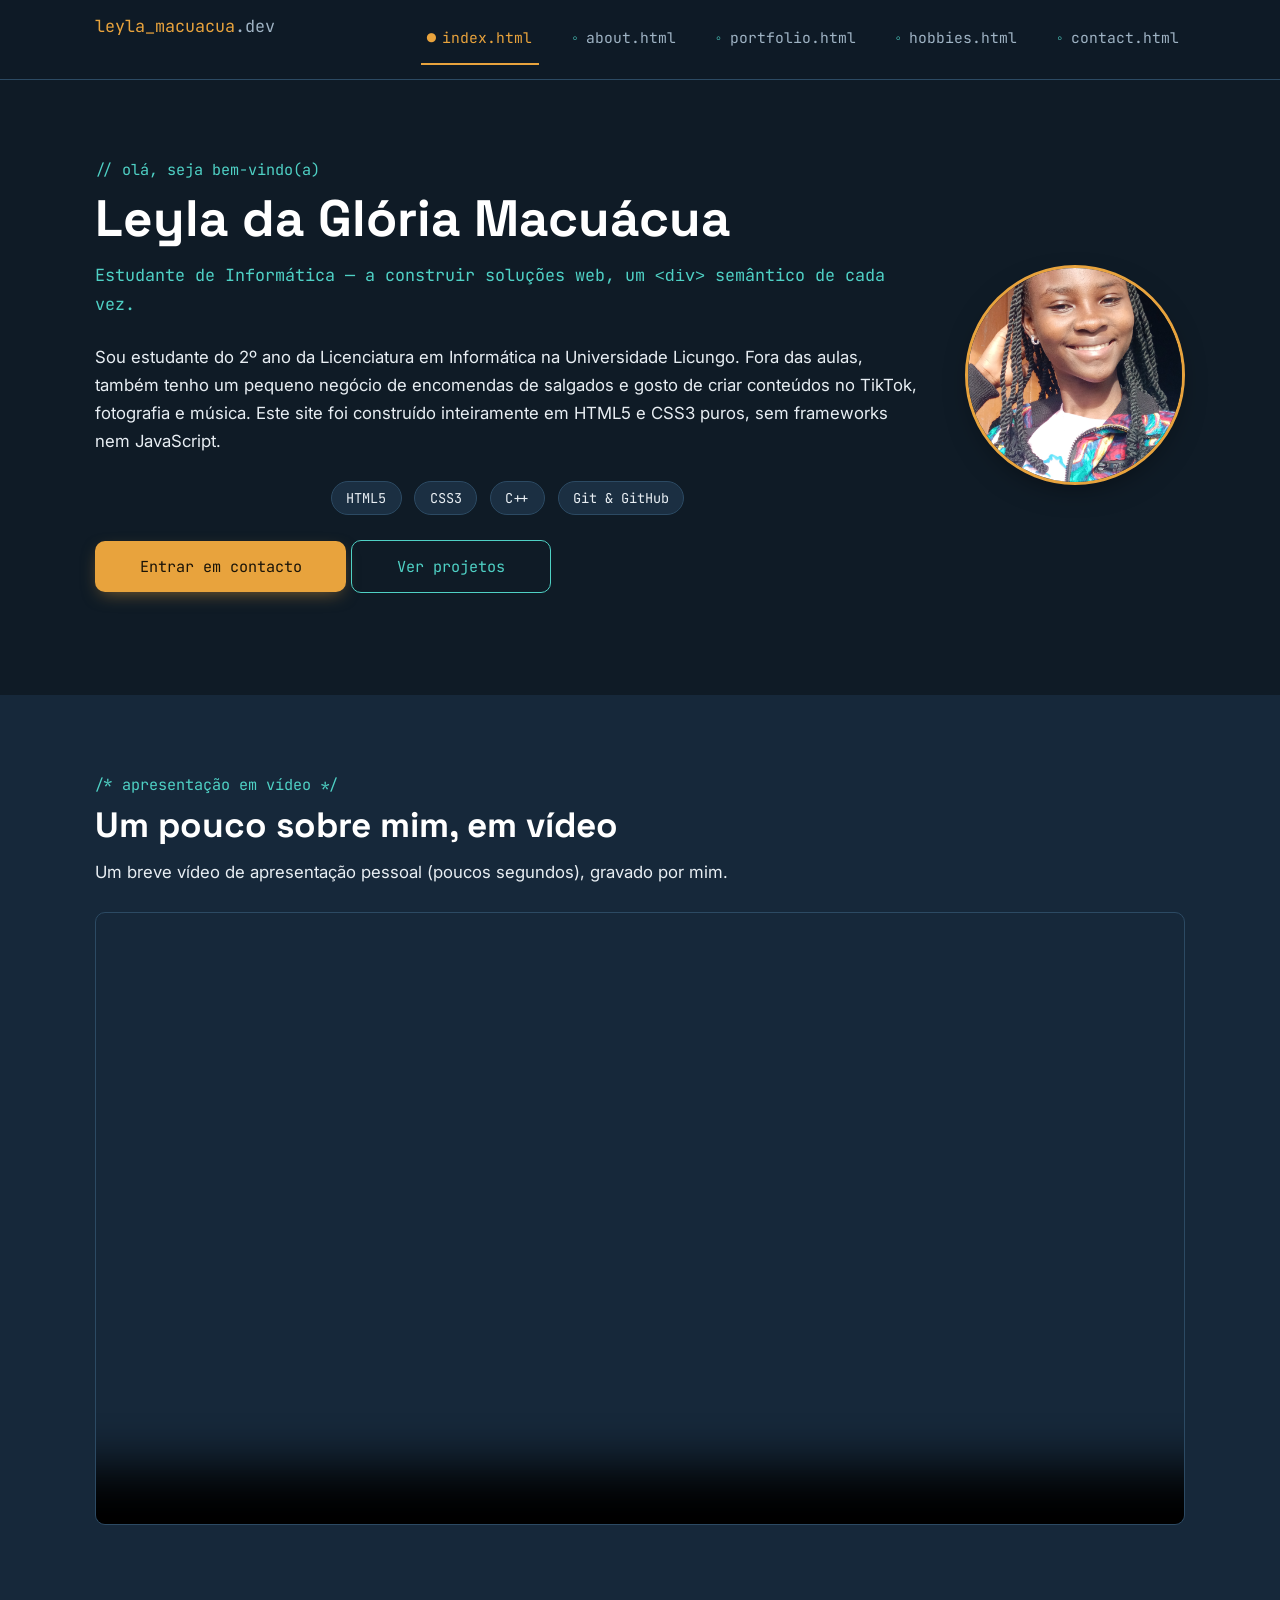
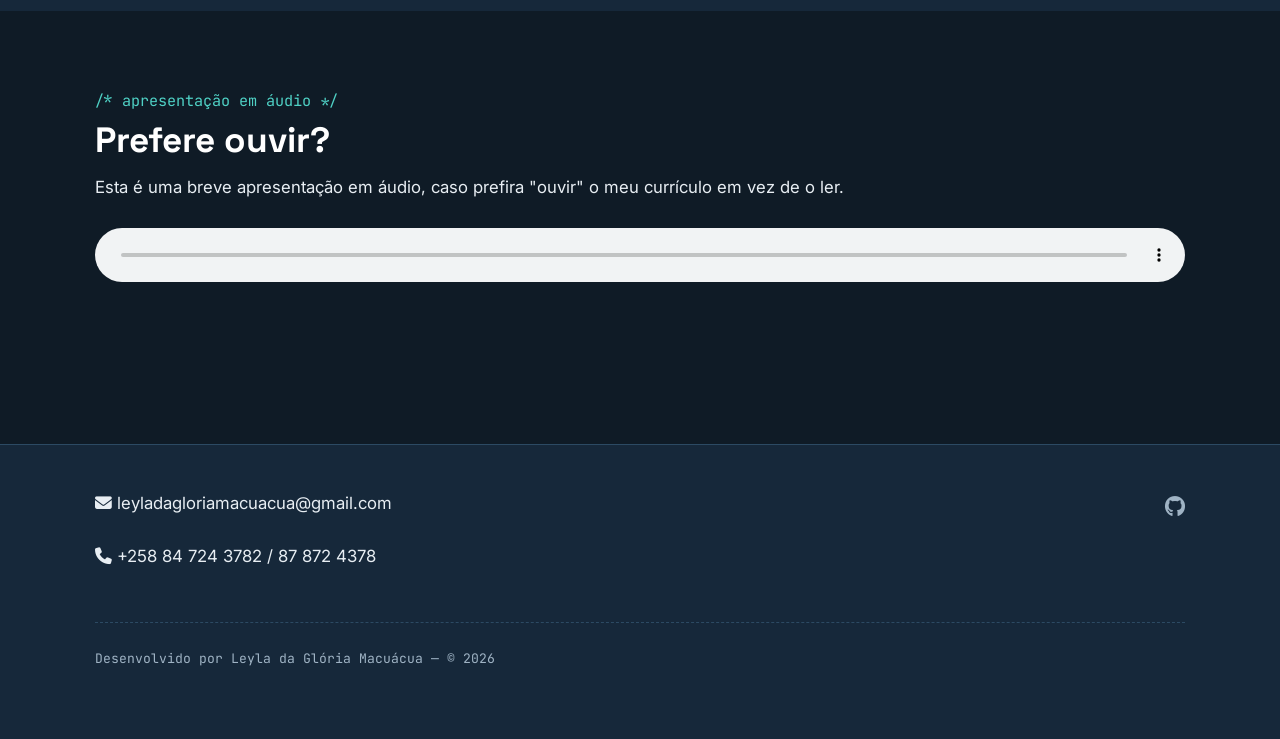
==== index.html @ 14635191 "Add files via upload Estrutura inicial das 5 páginas e estilos CSS" ====
<!DOCTYPE html>
<html lang="pt-mz">
<head>
  <meta charset="UTF-8">
  <meta name="viewport" content="width=device-width, initial-scale=1.0">
  <title>Leyla da Glória Macuácua — Currículo &amp; Portfólio</title>
  <meta name="description" content="Site pessoal de currículo e portfólio de Leyla da Glória Macuácua, estudante de Informática.">

  <!-- Google Fonts (recurso tipográfico, não é framework de layout) -->
  <link rel="preconnect" href="https://fonts.googleapis.com">
  <link href="https://fonts.googleapis.com/css2?family=Space+Grotesk:wght@500;700&family=Inter:wght@400;500;600&family=JetBrains+Mono:wght@400;600&display=swap" rel="stylesheet">
  <!-- Font Awesome via CDN (apenas ícones) -->
  <link rel="stylesheet" href="https://cdnjs.cloudflare.com/ajax/libs/font-awesome/6.5.1/css/all.min.css">

  <link rel="stylesheet" href="css/estilo.css">
  <link rel="stylesheet" href="css/responsivo.css">
</head>
<body>
  <a href="#conteudo" class="saltar-link">Saltar para o conteúdo</a>

  <header class="cabecalho">
    <div class="container cabecalho__barra">
      <p class="logotipo">leyla_macuacua<span>.dev</span></p>

      <input type="checkbox" id="nav-toggle" class="nav-toggle">
      <label for="nav-toggle" class="nav-toggle-label" aria-label="Abrir menu de navegação">
        <span></span><span></span><span></span>
      </label>

      <nav class="nav-principal" aria-label="Navegação principal">
        <ul class="nav-principal__lista">
          <li><a href="index.html" class="activo" aria-current="page">index.html</a></li>
          <li><a href="about.html">about.html</a></li>
          <li><a href="portfolio.html">portfolio.html</a></li>
          <li><a href="hobbies.html">hobbies.html</a></li>
          <li><a href="contact.html">contact.html</a></li>
        </ul>
      </nav>
    </div>
  </header>

  <main id="conteudo">

    <!-- ================= HERO ================= -->
    <section class="seccao hero container">
      <div class="hero__conteudo">
        <span class="rotulo-comentario animar-surgir">// olá, seja bem-vindo(a)</span>
        <h1 class="animar-surgir">Leyla da Glória Macuácua</h1>
        <p class="hero__tagline animar-surgir">Estudante de Informática &mdash; a construir soluções web, um <code>&lt;div&gt;</code> semântico de cada vez.</p>
        <p class="animar-surgir">
          Sou estudante do 2º ano da Licenciatura em Informática na Universidade Licungo. Fora das
          aulas, também tenho um pequeno negócio de encomendas de salgados e gosto de criar
          conteúdos no TikTok, fotografia e música. Este site foi construído inteiramente em HTML5
          e CSS3 puros, sem frameworks nem JavaScript.
        </p>

        <ul class="lista-competencias-curtas animar-surgir">
          <li>HTML5</li>
          <li>CSS3</li>
          <li>C++</li>
          <li>Git &amp; GitHub</li>
        </ul>

        <p class="animar-surgir">
          <a href="contact.html" class="botao">Entrar em contacto</a>
          <a href="portfolio.html" class="botao botao--secundario">Ver projetos</a>
        </p>
      </div>

      <figure>
        <img
          src="assets/img/avatar.jpg"
          alt="Fotografia de Leyla da Glória Macuácua, estudante de Informática, sorrindo para a câmara"
          class="hero__avatar"
          width="220" height="220">
      </figure>
    </section>

    <!-- ================= VÍDEO DE APRESENTAÇÃO ================= -->
    <section class="seccao seccao--alt">
      <div class="container">
        <span class="rotulo-comentario">/* apresentação em vídeo */</span>
        <h2>Um pouco sobre mim, em vídeo</h2>
        <p>Um breve vídeo de apresentação pessoal (poucos segundos), gravado por mim.</p>

        <video controls poster="assets/img/poster-video.jpg" preload="metadata">
          <source src="assets/video/apresentacao.mp4" type="video/mp4">
          <source src="assets/video/apresentacao.webm" type="video/webm">
          O seu navegador não suporta a reprodução de vídeo nativo. Pode
          <a href="assets/video/apresentacao.mp4">descarregar o vídeo aqui</a>.
        </video>
      </div>
    </section>

    <!-- ================= ÁUDIO ================= -->
    <section class="seccao">
      <div class="container">
        <span class="rotulo-comentario">/* apresentação em áudio */</span>
        <h2>Prefere ouvir?</h2>
        <p>Esta é uma breve apresentação em áudio, caso prefira "ouvir" o meu currículo em vez de o ler.</p>

        <audio controls>
          <source src="assets/audio/apresentacao.mp3" type="audio/mpeg">
          <source src="assets/audio/apresentacao.ogg" type="audio/ogg">
          O seu navegador não suporta o elemento de áudio. Pode
          <a href="assets/audio/apresentacao.mp3">descarregar o ficheiro áudio aqui</a>.
        </audio>
      </div>
    </section>

  </main>

  <footer class="rodape">
    <div class="container rodape__grelha">
      <address style="font-style: normal;">
        <p><i class="fa-solid fa-envelope" aria-hidden="true"></i> leyladagloriamacuacua@gmail.com</p>
        <p><i class="fa-solid fa-phone" aria-hidden="true"></i> +258 84 724 3782 / 87 872 4378</p>
      </address>

      <ul class="rodape__redes">
        <li><a href="https://github.com/leyladagloriamacuacua-design" target="_blank" rel="noopener" aria-label="GitHub"><i class="fa-brands fa-github" aria-hidden="true"></i></a></li>
      </ul>
    </div>
    <div class="container">
      <p class="rodape__assinatura">Desenvolvido por Leyla da Glória Macuácua &mdash; &copy; 2026</p>
    </div>
  </footer>

</body>
</html>
---- css/estilo.css ----
/* =========================================================================
   ESTILO.CSS — folha de estilos partilhada (header, footer, tipografia,
   variáveis, componentes reutilizáveis: cartões, tabela, formulário, menu)
   Curso de Informática — Trabalho Prático I
   ========================================================================= */

/* -------------------------------------------------------------------------
   1. VARIÁVEIS CSS (custom properties)
   Definidas em :root para serem herdadas por toda a árvore do documento.
   Facilita a manutenção: mudar a paleta do site inteiro num único sítio.
   ------------------------------------------------------------------------- */
:root {
  /* Paleta - identidade "editor de código": fundo azul-marinho profundo,
     acento âmbar (destaque/ação) e acento turquesa (informação/tags),
     imitando a sintaxe colorida de um editor de texto. */
  --cor-fundo: #0f1b26;
  --cor-fundo-alt: #16283a;
  --cor-fundo-card: #1b2f42;
  --cor-borda: #26405840;
  --cor-borda-forte: #2c4a63;
  --cor-texto: #e8eef3;
  --cor-texto-suave: #9fb3c4;
  --cor-primaria: #e8a33d;      /* âmbar - CTAs, destaques */
  --cor-primaria-escura: #c8842a;
  --cor-secundaria: #4fd1c5;    /* turquesa - tags, ícones, links de código */
  --cor-erro: #e2685f;

  /* Tipografia */
  --fonte-titulo: "Space Grotesk", "Segoe UI", sans-serif;
  --fonte-corpo: "Inter", "Segoe UI", Arial, sans-serif;
  --fonte-mono: "JetBrains Mono", "Courier New", monospace;

  /* Espaçamentos (escala consistente em rem) */
  --esp-xs: 0.4rem;
  --esp-sm: 0.8rem;
  --esp-md: 1.6rem;
  --esp-lg: 2.8rem;
  --esp-xl: 4.8rem;

  /* Outros */
  --raio: 10px;
  --sombra: 0 10px 30px -12px rgba(0, 0, 0, 0.55);
  --transicao-rapida: 180ms ease;
  --largura-max: 1180px;
}

/* -------------------------------------------------------------------------
   2. RESET LEVE + MODELO DE CAIXA
   box-sizing: border-box aplicado globalmente via herança no *, *::before,
   *::after garante que padding/border não aumentem a largura declarada.
   ------------------------------------------------------------------------- */
*,
*::before,
*::after {
  box-sizing: border-box;
}

html {
  /* 1rem = 16px por defeito; usar rem permite escalar tudo se o utilizador
     mudar o tamanho de fonte do navegador (acessibilidade). */
  scroll-behavior: smooth;
}

body {
  margin: 0;
  font-family: var(--fonte-corpo);
  background-color: var(--cor-fundo);
  color: var(--cor-texto);
  line-height: 1.65;
  font-size: 1rem; /* mobile-first: base pensada para ecrã pequeno */
}

img {
  max-width: 100%;
  height: auto;
  display: block;
}

a {
  color: var(--cor-secundaria);
  text-decoration: none;
}

h1, h2, h3, h4 {
  font-family: var(--fonte-titulo);
  line-height: 1.2;
  margin: 0 0 var(--esp-sm) 0;
  color: #fff;
}

h1 { font-size: clamp(2rem, 5vw + 1rem, 3.2rem); }
h2 { font-size: clamp(1.5rem, 3vw + 1rem, 2.2rem); }
h3 { font-size: 1.25rem; }

p { margin: 0 0 var(--esp-md) 0; }

.container {
  width: 100%;
  max-width: var(--largura-max);
  margin-inline: auto;
  padding-inline: var(--esp-md);
}

/* Acessibilidade: link para saltar para o conteúdo principal */
.saltar-link {
  position: absolute;
  left: -999px;
  top: 0;
  background: var(--cor-primaria);
  color: #1a1a1a;
  padding: var(--esp-sm) var(--esp-md);
  z-index: 999;
  border-radius: 0 0 var(--raio) 0;
}
.saltar-link:focus {
  left: 0;
}

/* Foco visível em todos os elementos interativos (acessibilidade) */
a:focus-visible,
button:focus-visible,
input:focus-visible,
select:focus-visible,
textarea:focus-visible,
summary:focus-visible {
  outline: 3px solid var(--cor-secundaria);
  outline-offset: 2px;
}

/* -------------------------------------------------------------------------
   3. NOTA SOBRE POSICIONAMENTO (position)
   - static  : comportamento padrão; o elemento segue o fluxo normal do
               documento e as propriedades top/right/bottom/left são ignoradas.
   - relative: continua a ocupar o espaço no fluxo normal, mas pode ser
               deslocado visualmente com top/left/etc. relativamente à sua
               posição original. Usado aqui como contexto para elementos
               ::before/::after posicionados de forma absoluta dentro dele.
   - absolute: sai do fluxo normal e é posicionado em relação ao ancestral
               mais próximo que tenha position diferente de static.
   - fixed   : sai do fluxo e é posicionado em relação à janela do navegador,
               mantendo-se fixo mesmo ao fazer scroll da página.
   - sticky  : híbrido entre relative e fixed — comporta-se como relative
               até o scroll atingir o limiar definido (ex: top: 0) e, a
               partir daí, "cola-se" como fixed. É o que usamos no <header>.
   ------------------------------------------------------------------------- */

/* -------------------------------------------------------------------------
   4. CABEÇALHO E NAVEGAÇÃO (estilo "abas de editor de código")
   ------------------------------------------------------------------------- */
.cabecalho {
  position: sticky; /* ver nota acima sobre position */
  top: 0;
  z-index: 100;
  background: rgba(15, 27, 38, 0.92);
  backdrop-filter: blur(8px);
  border-bottom: 1px solid var(--cor-borda-forte);
}

.cabecalho__barra {
  display: flex;
  align-items: center;
  justify-content: space-between;
  padding-block: var(--esp-sm);
}

.logotipo {
  font-family: var(--fonte-mono);
  font-size: 1.05rem;
  color: var(--cor-primaria);
  white-space: nowrap;
}
.logotipo span {
  color: var(--cor-texto-suave);
}

/* Menu "hamburger" só-CSS: checkbox escondido + label como botão.
   Interatividade conseguida apenas com HTML/CSS (:checked). */
.nav-toggle {
  position: absolute;
  opacity: 0;
  pointer-events: none;
}

.nav-toggle-label {
  display: inline-flex;
  flex-direction: column;
  gap: 5px;
  cursor: pointer;
  padding: var(--esp-xs);
}
.nav-toggle-label span {
  width: 26px;
  height: 3px;
  background: var(--cor-texto);
  border-radius: 2px;
  transition: transform var(--transicao-rapida), opacity var(--transicao-rapida);
}

.nav-principal {
  position: absolute;
  top: 100%;
  left: 0;
  right: 0;
  max-height: 0;
  overflow: hidden;
  background: var(--cor-fundo-alt);
  border-bottom: 1px solid var(--cor-borda-forte);
  transition: max-height var(--transicao-rapida);
}

.nav-toggle:checked ~ .nav-principal {
  max-height: 400px;
}

.nav-principal__lista {
  list-style: none;
  margin: 0;
  padding: var(--esp-sm) var(--esp-md);
  display: flex;
  flex-direction: column;
}

/* Cada link do menu simula uma "aba" do editor com o nome real do
   ficheiro .html — reforça a identidade "informático" do site. */
.nav-principal__lista a {
  display: flex;
  align-items: center;
  gap: var(--esp-xs);
  color: var(--cor-texto-suave);
  font-family: var(--fonte-mono);
  font-size: 0.92rem;
  padding: var(--esp-sm) var(--esp-xs);
  border-bottom: 2px solid transparent;
  transition: color var(--transicao-rapida), border-color var(--transicao-rapida);
}

.nav-principal__lista a::before {
  content: "◦";
  color: var(--cor-secundaria);
}

.nav-principal__lista a:hover,
.nav-principal__lista a:focus-visible {
  color: #fff;
}

/* Página atual destacada com classe .activo (ver secção 3 do enunciado) */
.nav-principal__lista a.activo {
  color: var(--cor-primaria);
  border-bottom-color: var(--cor-primaria);
}
.nav-principal__lista a.activo::before {
  content: "●";
  color: var(--cor-primaria);
}

/* -------------------------------------------------------------------------
   5. BOTÕES E LIGAÇÕES DE DESTAQUE
   ------------------------------------------------------------------------- */
.botao {
  display: inline-block;
  font-family: var(--fonte-mono);
  font-size: 0.95rem;
  background: var(--cor-primaria);
  color: #1a1408;
  padding: var(--esp-sm) var(--esp-lg);
  border-radius: var(--raio);
  border: none;
  cursor: pointer;
  transition: transform var(--transicao-rapida), box-shadow var(--transicao-rapida), background var(--transicao-rapida);
  box-shadow: 0 6px 18px -6px rgba(232, 163, 61, 0.55);
}
.botao:hover,
.botao:focus-visible {
  background: var(--cor-primaria-escura);
  transform: translateY(-2px);
}

.botao--secundario {
  background: transparent;
  color: var(--cor-secundaria);
  border: 1px solid var(--cor-secundaria);
  box-shadow: none;
}
.botao--secundario:hover,
.botao--secundario:focus-visible {
  background: rgba(79, 209, 197, 0.1);
}

/* -------------------------------------------------------------------------
   6. TROÇOS/SECÇÕES GENÉRICOS
   ------------------------------------------------------------------------- */
.seccao {
  padding-block: var(--esp-xl);
}
.seccao--alt {
  background: var(--cor-fundo-alt);
}

/* Rótulo "comentário de código" usado como "eyebrow" acima dos títulos
   de secção — reforça a estrutura de "ficheiro fonte" do site. */
.rotulo-comentario {
  display: block;
  font-family: var(--fonte-mono);
  color: var(--cor-secundaria);
  font-size: 0.85rem;
  margin-bottom: var(--esp-xs);
}

/* -------------------------------------------------------------------------
   7. CARTÕES (usados em Portfólio e Hobbies)
   ------------------------------------------------------------------------- */
.cartao {
  background: var(--cor-fundo-card);
  border: 1px solid var(--cor-borda);
  border-radius: var(--raio);
  overflow: hidden;
  transition: transform var(--transicao-rapida), border-color var(--transicao-rapida);
  position: relative; /* contexto para o ::after decorativo abaixo */
}

.cartao:hover,
.cartao:focus-within {
  transform: translateY(-6px);
  border-color: var(--cor-secundaria);
}

/* Pseudo-elemento decorativo: barra de destaque no topo do cartão */
.cartao::before {
  content: "";
  position: absolute;
  top: 0; left: 0; right: 0;
  height: 3px;
  background: linear-gradient(90deg, var(--cor-primaria), var(--cor-secundaria));
  transform: scaleX(0);
  transform-origin: left;
  transition: transform var(--transicao-rapida);
}
.cartao:hover::before {
  transform: scaleX(1);
}

.cartao__corpo {
  padding: var(--esp-md);
}

.cartao__tag {
  display: inline-block;
  font-family: var(--fonte-mono);
  font-size: 0.75rem;
  color: var(--cor-secundaria);
  border: 1px solid var(--cor-secundaria);
  border-radius: 999px;
  padding: 0.15rem 0.6rem;
  margin: 0.15rem 0.3rem 0.15rem 0;
}

/* -------------------------------------------------------------------------
   8. TABELA DE COMPETÊNCIAS (página about.html)
   ------------------------------------------------------------------------- */
.tabela-competencias {
  width: 100%;
  border-collapse: collapse;
  font-size: 0.95rem;
  margin-block: var(--esp-md);
}

.tabela-competencias caption {
  text-align: left;
  font-family: var(--fonte-mono);
  color: var(--cor-texto-suave);
  margin-bottom: var(--esp-sm);
}

.tabela-competencias th,
.tabela-competencias td {
  border: 1px solid var(--cor-borda-forte);
  padding: var(--esp-sm);
  text-align: left;
}

.tabela-competencias thead th {
  background: var(--cor-fundo-alt);
  color: var(--cor-primaria);
  font-family: var(--fonte-mono);
}

/* Seletor de irmão adjacente: alterna o fundo das linhas do corpo da
   tabela para melhorar a leitura (efeito "zebra"). */
.tabela-competencias tbody tr + tr {
  border-top: 1px solid var(--cor-borda);
}

/* nth-child: realça linhas pares */
.tabela-competencias tbody tr:nth-child(even) {
  background: rgba(255, 255, 255, 0.02);
}

/* Barra de nível de proficiência feita só com CSS (::after como "trilho") */
.nivel {
  position: relative;
  display: inline-block;
  width: 100%;
  height: 8px;
  background: var(--cor-borda-forte);
  border-radius: 999px;
}
.nivel::after {
  content: "";
  position: absolute;
  left: 0; top: 0; bottom: 0;
  width: var(--valor, 50%);
  background: linear-gradient(90deg, var(--cor-secundaria), var(--cor-primaria));
  border-radius: 999px;
}

/* -------------------------------------------------------------------------
   9. FLEXBOX — página hobbies.html
   ------------------------------------------------------------------------- */
.flex-linha {
  display: flex;
  flex-direction: column;   /* mobile-first: empilhado */
  flex-wrap: wrap;
  gap: var(--esp-md);
  justify-content: flex-start;
  align-items: stretch;
}

.flex-item {
  flex: 1 1 100%;
}

/* -------------------------------------------------------------------------
   10. CSS GRID — página portfolio.html
   ------------------------------------------------------------------------- */
.grelha-projetos {
  display: grid;
  grid-template-columns: repeat(auto-fit, minmax(260px, 1fr));
  gap: var(--esp-md);
}

/* -------------------------------------------------------------------------
   11. MULTIMÉDIA (figure/figcaption, video, audio)
   ------------------------------------------------------------------------- */
figure {
  margin: 0 0 var(--esp-md) 0;
}
figcaption {
  font-family: var(--fonte-mono);
  font-size: 0.8rem;
  color: var(--cor-texto-suave);
  margin-top: var(--esp-xs);
}

video, iframe.video-incorporado {
  width: 100%;
  aspect-ratio: 16 / 9;
  border-radius: var(--raio);
  border: 1px solid var(--cor-borda-forte);
}

audio {
  width: 100%;
}

/* -------------------------------------------------------------------------
   12. FORMULÁRIO — página contact.html
   ------------------------------------------------------------------------- */
fieldset {
  border: 1px solid var(--cor-borda-forte);
  border-radius: var(--raio);
  padding: var(--esp-md);
  margin: 0 0 var(--esp-md) 0;
}

legend {
  font-family: var(--fonte-mono);
  color: var(--cor-primaria);
  padding-inline: var(--esp-xs);
}

.campo {
  margin-bottom: var(--esp-md);
}

.campo label {
  display: block;
  margin-bottom: var(--esp-xs);
  font-size: 0.9rem;
  color: var(--cor-texto-suave);
}

/* Seletor de atributo: aplica-se apenas a inputs de texto/email/etc,
   nunca a checkboxes/radios (que têm o seu próprio estilo mais abaixo). */
input[type="text"],
input[type="email"],
input[type="tel"],
input[type="date"],
input[type="number"],
input[type="file"],
select,
textarea {
  width: 100%;
  background: var(--cor-fundo-alt);
  border: 1px solid var(--cor-borda-forte);
  border-radius: var(--raio);
  color: var(--cor-texto);
  padding: var(--esp-sm);
  font-family: var(--fonte-corpo);
  font-size: 1rem;
  transition: border-color var(--transicao-rapida);
}

textarea {
  resize: vertical;
  min-height: 120px;
}

input:focus,
select:focus,
textarea:focus {
  border-color: var(--cor-secundaria);
}

/* Validação nativa: destaca em vermelho suave apenas depois de o
   utilizador interagir e o valor ser inválido (evita mostrar erro logo
   no carregamento da página). */
input:not(:placeholder-shown):invalid,
textarea:not(:placeholder-shown):invalid {
  border-color: var(--cor-erro);
}

small.ajuda {
  display: block;
  color: var(--cor-texto-suave);
  font-size: 0.78rem;
  margin-top: var(--esp-xs);
}

/* Radios e checkboxes com aparência personalizada (não a padrão do
   navegador), construídos com o seletor irmão adjacente + :checked. */
.opcao {
  display: flex;
  align-items: center;
  gap: var(--esp-sm);
  margin-bottom: var(--esp-sm);
}

.opcao input[type="radio"],
.opcao input[type="checkbox"] {
  appearance: none;
  -webkit-appearance: none;
  width: 20px;
  height: 20px;
  border: 2px solid var(--cor-borda-forte);
  background: var(--cor-fundo-alt);
  display: inline-block;
  position: relative;
  cursor: pointer;
  flex-shrink: 0;
}
.opcao input[type="radio"] { border-radius: 50%; }
.opcao input[type="checkbox"] { border-radius: 4px; }

.opcao input[type="radio"]:checked,
.opcao input[type="checkbox"]:checked {
  border-color: var(--cor-primaria);
}

.opcao input[type="radio"]:checked::after {
  content: "";
  position: absolute;
  inset: 4px;
  border-radius: 50%;
  background: var(--cor-primaria);
}
.opcao input[type="checkbox"]:checked::after {
  content: "✓";
  position: absolute;
  inset: 0;
  display: flex;
  align-items: center;
  justify-content: center;
  font-size: 0.8rem;
  color: var(--cor-primaria);
}

.opcao label {
  margin: 0;
  color: var(--cor-texto);
  cursor: pointer;
}

/* -------------------------------------------------------------------------
   13. RODAPÉ
   ------------------------------------------------------------------------- */
.rodape {
  background: var(--cor-fundo-alt);
  border-top: 1px solid var(--cor-borda-forte);
  padding-block: var(--esp-lg);
  margin-top: var(--esp-xl);
}

.rodape__grelha {
  display: flex;
  flex-direction: column;
  gap: var(--esp-md);
}

.rodape__redes {
  display: flex;
  gap: var(--esp-md);
  list-style: none;
  padding: 0;
  margin: 0;
}

.rodape__redes a {
  color: var(--cor-texto-suave);
  font-size: 1.3rem;
  transition: color var(--transicao-rapida);
}
.rodape__redes a:hover,
.rodape__redes a:focus-visible {
  color: var(--cor-primaria);
}

.rodape__assinatura {
  font-family: var(--fonte-mono);
  font-size: 0.82rem;
  color: var(--cor-texto-suave);
  margin-top: var(--esp-md);
  border-top: 1px dashed var(--cor-borda-forte);
  padding-top: var(--esp-md);
}

/* -------------------------------------------------------------------------
   14. ANIMAÇÃO (@keyframes) — usada de forma discreta no hero da Home
   ------------------------------------------------------------------------- */
@keyframes surgir {
  from { opacity: 0; transform: translateY(14px); }
  to   { opacity: 1; transform: translateY(0); }
}

.animar-surgir {
  animation: surgir 700ms ease-out both;
}
/* Pequenos desfasamentos para um efeito escalonado, sem exagerar */
.animar-surgir:nth-of-type(2) { animation-delay: 120ms; }
.animar-surgir:nth-of-type(3) { animation-delay: 240ms; }

@media (prefers-reduced-motion: reduce) {
  *, *::before, *::after {
    animation-duration: 0.001ms !important;
    transition-duration: 0.001ms !important;
  }
}

/* -------------------------------------------------------------------------
   15. HERO (Home)
   ------------------------------------------------------------------------- */
.hero {
  padding-block: var(--esp-xl);
  display: flex;
  flex-direction: column-reverse;
  gap: var(--esp-lg);
  align-items: center;
}

.hero__avatar {
  width: 190px;
  height: 190px;
  border-radius: 50%;
  object-fit: cover;
  border: 3px solid var(--cor-primaria);
  box-shadow: var(--sombra);
}

.hero__tagline {
  font-family: var(--fonte-mono);
  color: var(--cor-secundaria);
  font-size: 1.05rem;
}

.lista-competencias-curtas {
  display: flex;
  flex-wrap: wrap;
  gap: var(--esp-sm);
  list-style: none;
  padding: 0;
  margin: var(--esp-md) 0;
}
.lista-competencias-curtas li {
  font-family: var(--fonte-mono);
  font-size: 0.85rem;
  background: var(--cor-fundo-card);
  border: 1px solid var(--cor-borda-forte);
  border-radius: 999px;
  padding: 0.3rem 0.9rem;
}
---- css/responsivo.css ----
/* =========================================================================
   RESPONSIVO.CSS — media queries
   Abordagem MOBILE-FIRST: o ficheiro estilo.css já contém os estilos-base
   pensados para ecrãs pequenos (menu empilhado, flex em coluna, grid a
   uma coluna). Aqui só AMPLIAMOS o layout à medida que o ecrã cresce,
   usando min-width — nunca max-width isolado, para não sobrepor regras.
   ========================================================================= */

/* -------------------------------------------------------------------------
   Ponto de quebra 1: a partir de 481px (telemóveis grandes / phablets)
   ------------------------------------------------------------------------- */
@media (min-width: 481px) {
  .lista-competencias-curtas {
    justify-content: center;
  }

  .flex-item {
    /* hobbies: passa a caber 2 cartões por linha */
    flex: 1 1 calc(50% - var(--esp-md));
  }

  .rodape__grelha {
    flex-direction: row;
    justify-content: space-between;
    align-items: flex-start;
  }
}

/* -------------------------------------------------------------------------
   Ponto de quebra 2: a partir de 769px (tablets e desktop)
   ------------------------------------------------------------------------- */
@media (min-width: 769px) {
  body {
    font-size: 1.05rem;
  }

  .container {
    padding-inline: var(--esp-lg);
  }

  /* Menu deixa de ser "hamburger" e passa a barra horizontal permanente */
  .nav-toggle-label {
    display: none;
  }

  .nav-principal {
    position: static;
    max-height: none;
    overflow: visible;
    background: transparent;
    border-bottom: none;
  }

  .nav-principal__lista {
    flex-direction: row;
    padding: 0;
    gap: var(--esp-md);
  }

  .hero {
    flex-direction: row;
    text-align: left;
    align-items: center;
  }

  .hero__conteudo {
    flex: 1;
  }

  .flex-item {
    /* hobbies: 3 a 4 cartões por linha em ecrãs largos */
    flex: 1 1 calc(25% - var(--esp-md));
  }

  .grelha-projetos {
    grid-template-columns: repeat(auto-fit, minmax(300px, 1fr));
    gap: var(--esp-lg);
  }

  /* unidade vw usada de forma pontual para uma faixa decorativa que deve
     ocupar sempre a largura da janela, independentemente do container */
  .rotulo-comentario {
    font-size: 0.95rem;
  }
}

/* -------------------------------------------------------------------------
   Ponto de quebra 3: ecrãs muito largos — limita crescimento excessivo
   ------------------------------------------------------------------------- */
@media (min-width: 1200px) {
  .hero__avatar {
    width: 220px;
    height: 220px;
  }
}
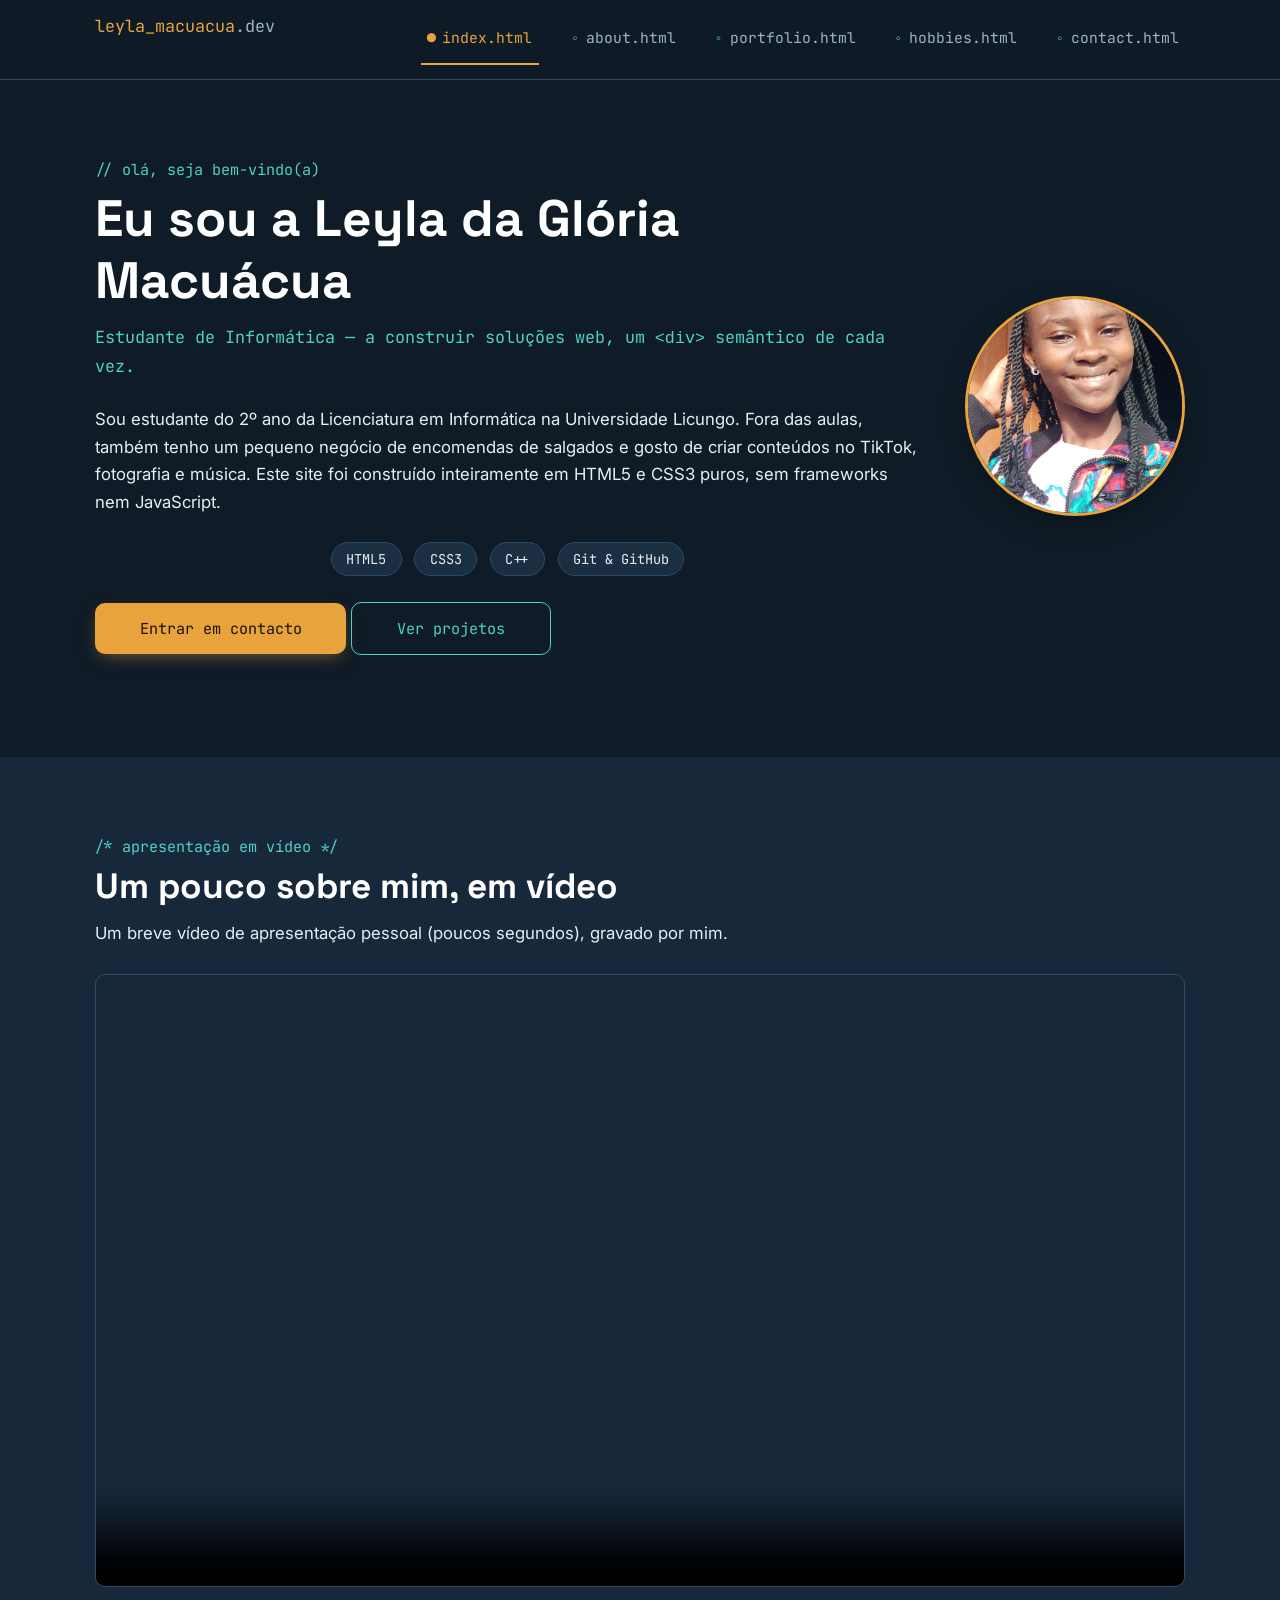
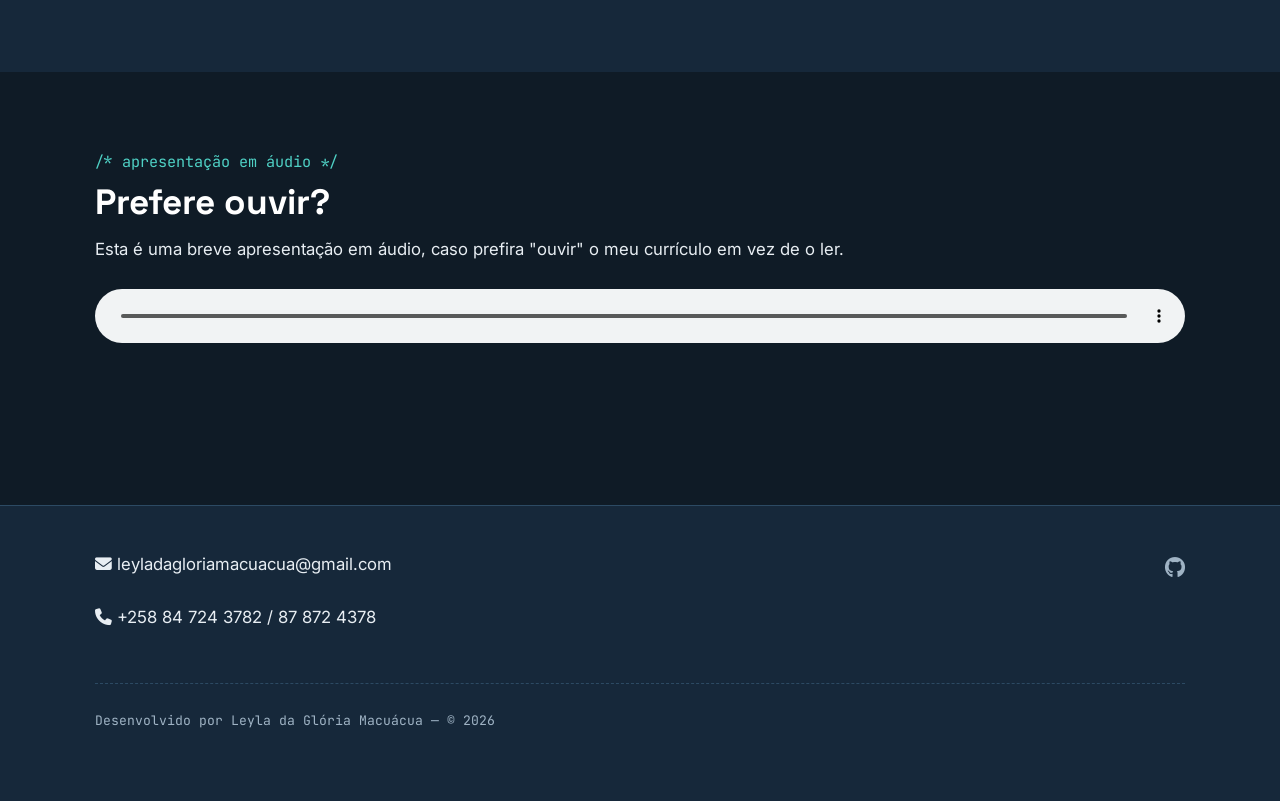
==== commit 376d5897: "Update hero section heading text" ====
--- a/index.html
+++ b/index.html
@@ -45,7 +45,7 @@
     <section class="seccao hero container">
       <div class="hero__conteudo">
         <span class="rotulo-comentario animar-surgir">// olá, seja bem-vindo(a)</span>
-        <h1 class="animar-surgir">Leyla da Glória Macuácua</h1>
+        <h1 class="animar-surgir">Eu sou a Leyla da Glória Macuácua</h1>
         <p class="hero__tagline animar-surgir">Estudante de Informática &mdash; a construir soluções web, um <code>&lt;div&gt;</code> semântico de cada vez.</p>
         <p class="animar-surgir">
           Sou estudante do 2º ano da Licenciatura em Informática na Universidade Licungo. Fora das
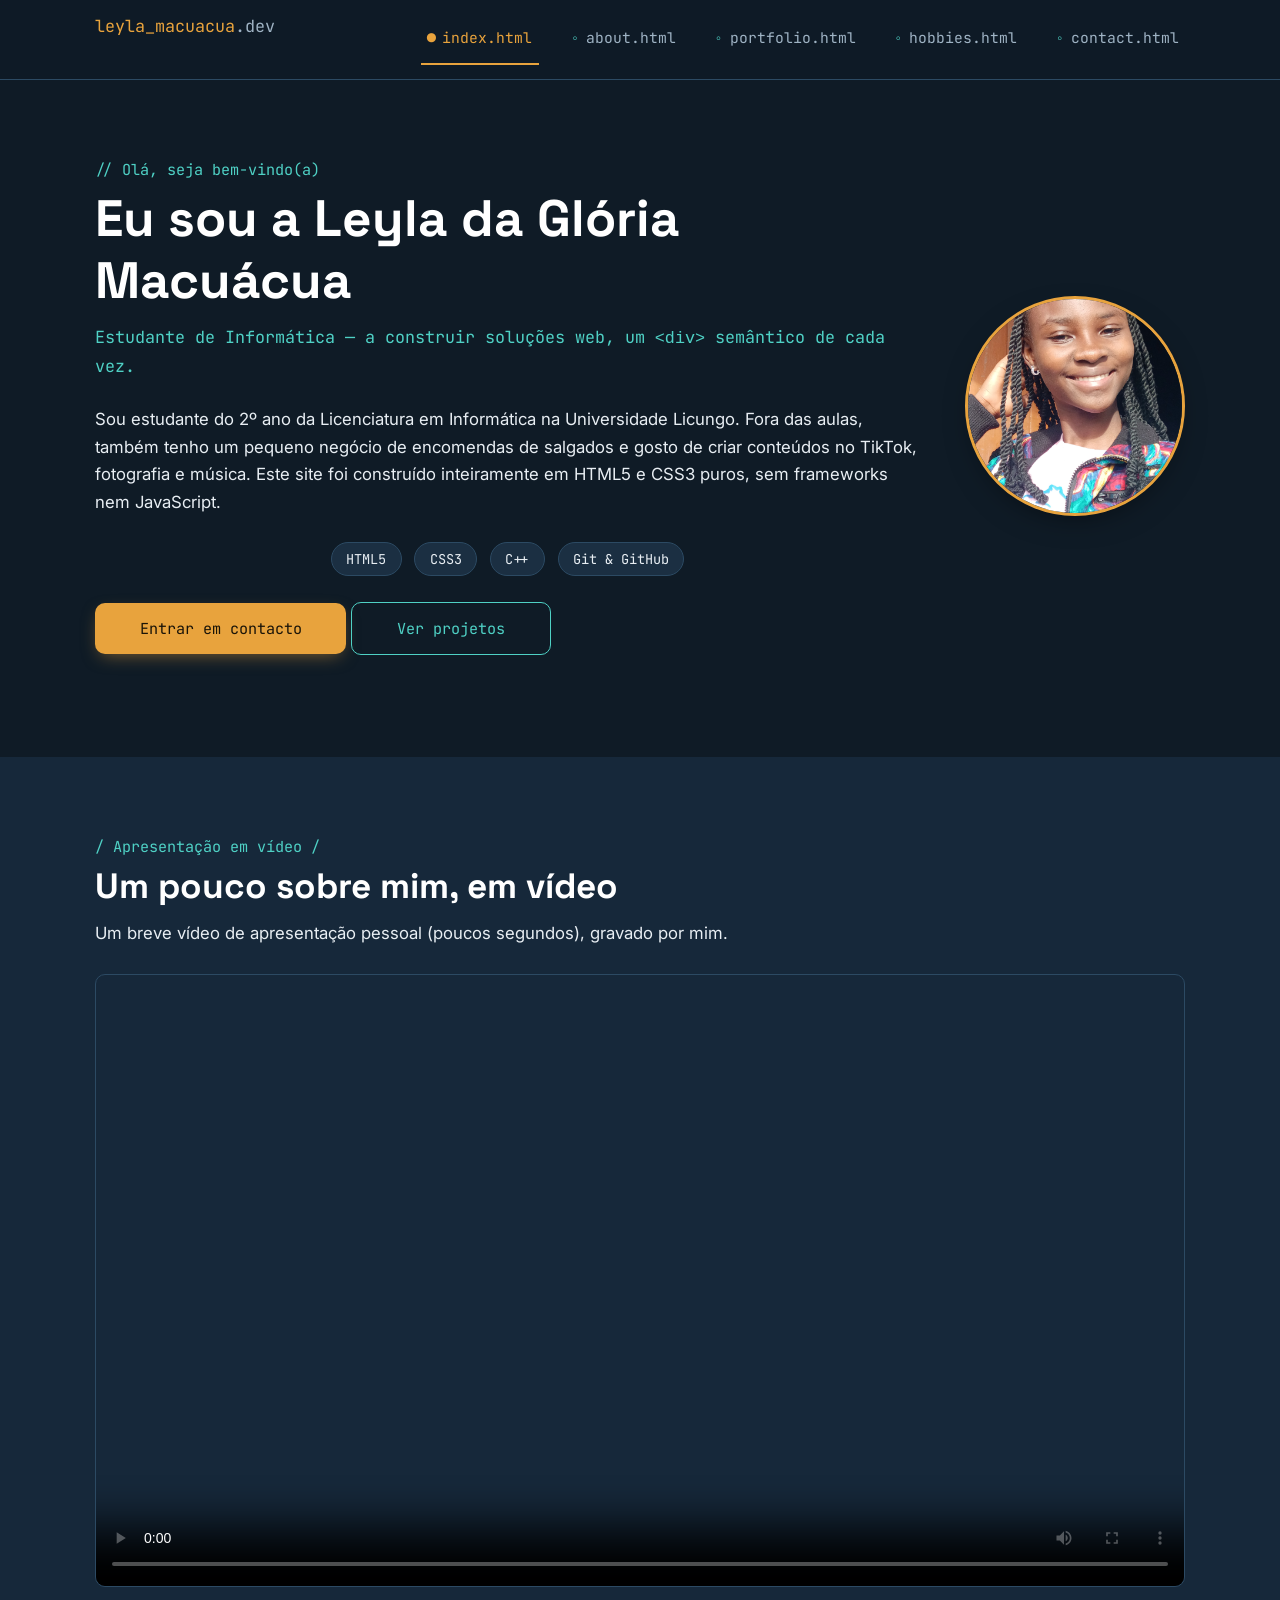
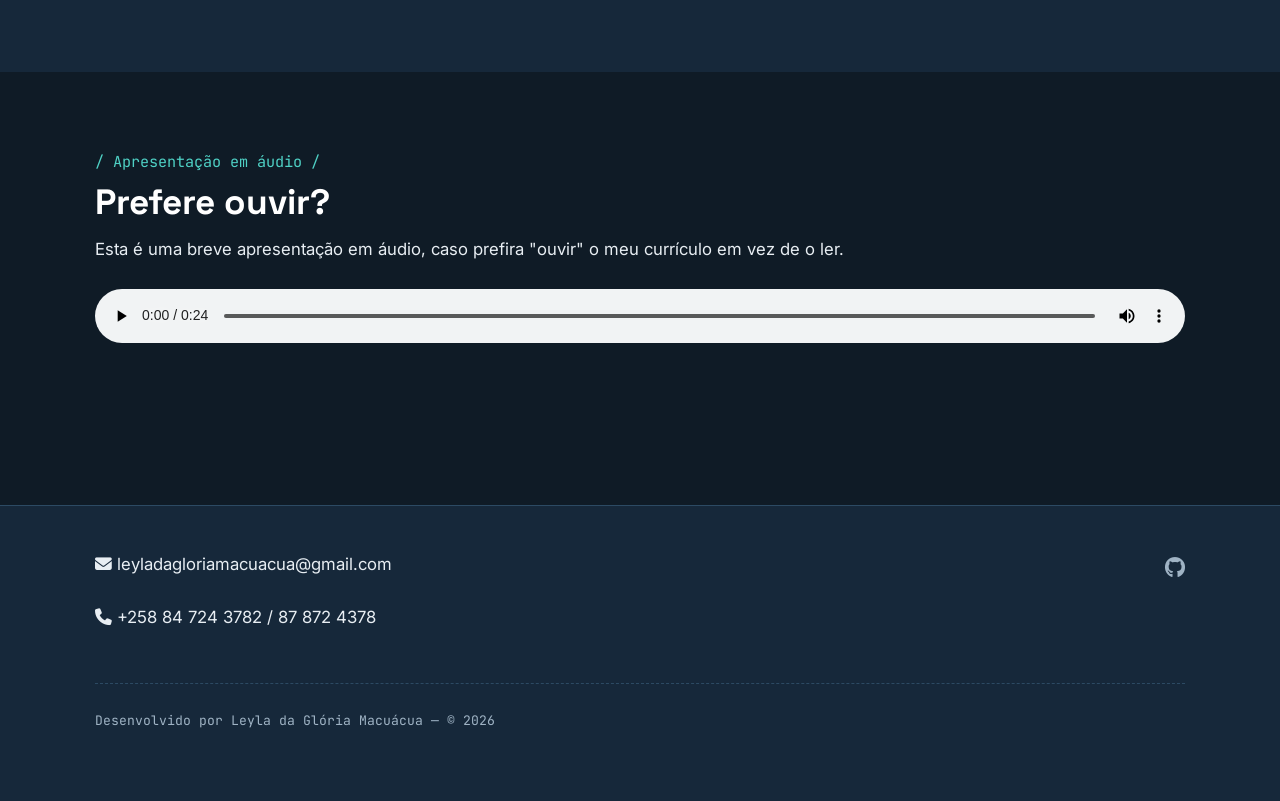
==== commit a65dab76: "Update index.html" ====
--- a/index.html
+++ b/index.html
@@ -44,7 +44,7 @@
     <!-- ================= HERO ================= -->
     <section class="seccao hero container">
       <div class="hero__conteudo">
-        <span class="rotulo-comentario animar-surgir">// olá, seja bem-vindo(a)</span>
+        <span class="rotulo-comentario animar-surgir">// Olá, seja bem-vindo(a)</span>
         <h1 class="animar-surgir">Eu sou a Leyla da Glória Macuácua</h1>
         <p class="hero__tagline animar-surgir">Estudante de Informática &mdash; a construir soluções web, um <code>&lt;div&gt;</code> semântico de cada vez.</p>
         <p class="animar-surgir">
@@ -79,7 +79,7 @@
     <!-- ================= VÍDEO DE APRESENTAÇÃO ================= -->
     <section class="seccao seccao--alt">
       <div class="container">
-        <span class="rotulo-comentario">/* apresentação em vídeo */</span>
+        <span class="rotulo-comentario">/ Apresentação em vídeo /</span>
         <h2>Um pouco sobre mim, em vídeo</h2>
         <p>Um breve vídeo de apresentação pessoal (poucos segundos), gravado por mim.</p>
 
@@ -95,7 +95,7 @@
     <!-- ================= ÁUDIO ================= -->
     <section class="seccao">
       <div class="container">
-        <span class="rotulo-comentario">/* apresentação em áudio */</span>
+        <span class="rotulo-comentario">/ Apresentação em áudio /</span>
         <h2>Prefere ouvir?</h2>
         <p>Esta é uma breve apresentação em áudio, caso prefira "ouvir" o meu currículo em vez de o ler.</p>
 
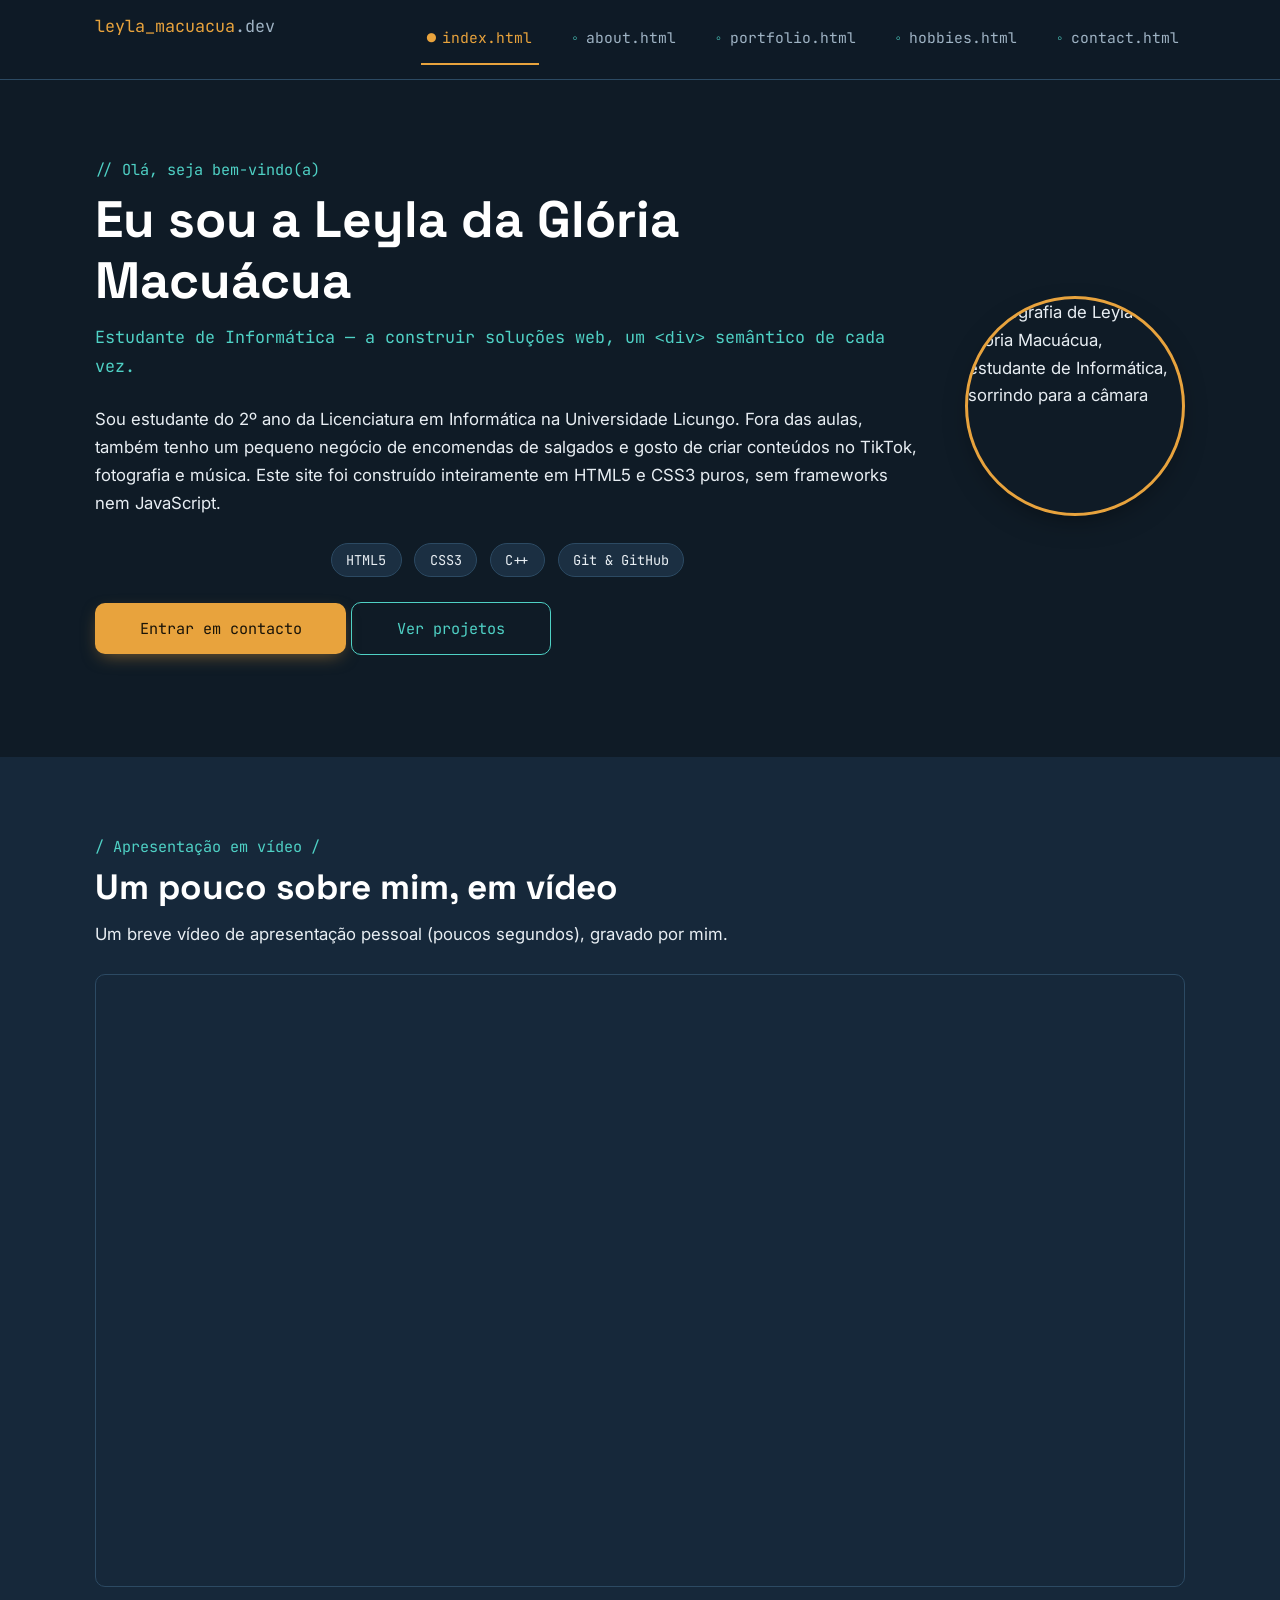
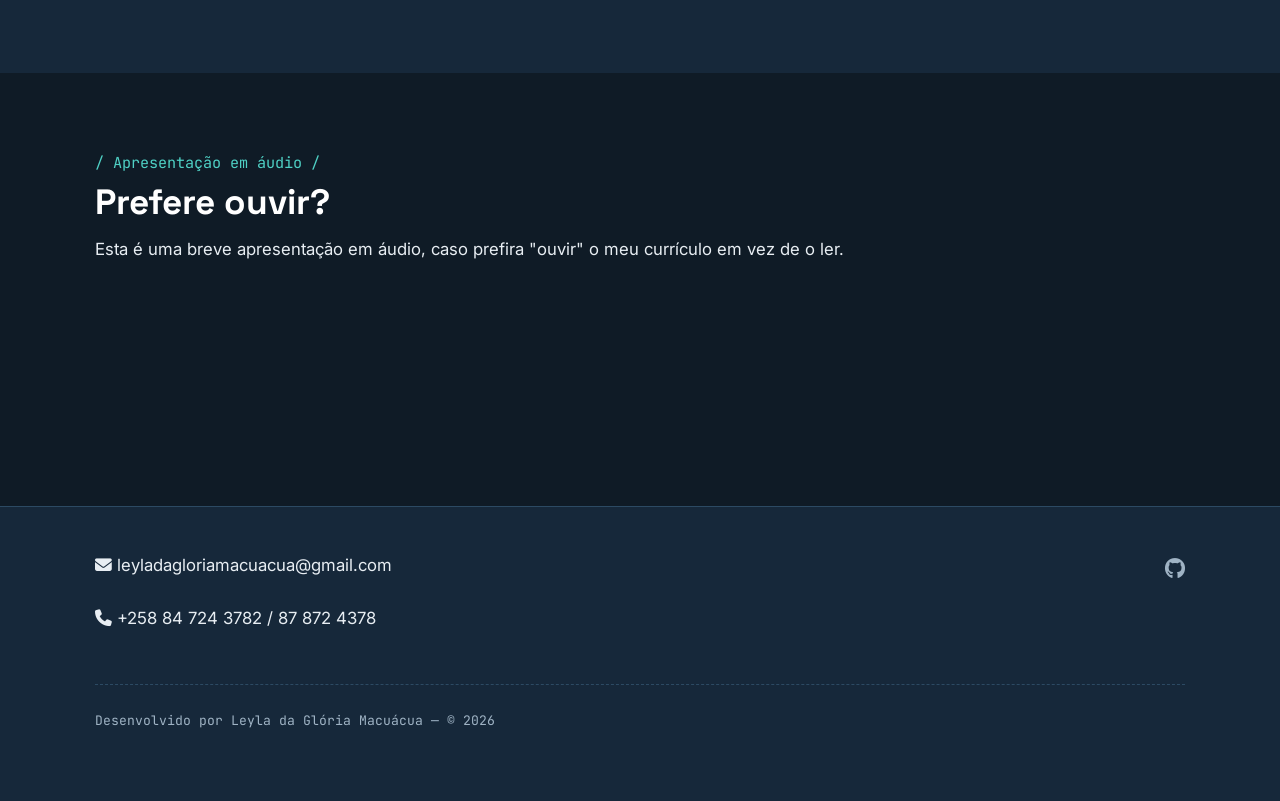
==== commit 0850c0c4: "Change image and video poster formats in index.html" ====
--- a/index.html
+++ b/index.html
@@ -69,7 +69,7 @@
 
       <figure>
         <img
-          src="assets/img/avatar.jpg"
+          src="assets/img/avatar.png"
           alt="Fotografia de Leyla da Glória Macuácua, estudante de Informática, sorrindo para a câmara"
           class="hero__avatar"
           width="220" height="220">
@@ -83,7 +83,7 @@
         <h2>Um pouco sobre mim, em vídeo</h2>
         <p>Um breve vídeo de apresentação pessoal (poucos segundos), gravado por mim.</p>
 
-        <video controls poster="assets/img/poster-video.jpg" preload="metadata">
+        <video controls poster="assets/img/poster-video.png" preload="metadata">
           <source src="assets/video/apresentacao.mp4" type="video/mp4">
           <source src="assets/video/apresentacao.webm" type="video/webm">
           O seu navegador não suporta a reprodução de vídeo nativo. Pode
--- a/css/estilo.css
+++ b/css/estilo.css
@@ -56,8 +56,6 @@
 }
 
 html {
-  /* 1rem = 16px por defeito; usar rem permite escalar tudo se o utilizador
-     mudar o tamanho de fonte do navegador (acessibilidade). */
   scroll-behavior: smooth;
 }
 
@@ -67,7 +65,7 @@
   background-color: var(--cor-fundo);
   color: var(--cor-texto);
   line-height: 1.65;
-  font-size: 1rem; /* mobile-first: base pensada para ecrã pequeno */
+  font-size: 1rem;
 }
 
 img {
@@ -101,7 +99,6 @@
   padding-inline: var(--esp-md);
 }
 
-/* Acessibilidade: link para saltar para o conteúdo principal */
 .saltar-link {
   position: absolute;
   left: -999px;
@@ -116,7 +113,6 @@
   left: 0;
 }
 
-/* Foco visível em todos os elementos interativos (acessibilidade) */
 a:focus-visible,
 button:focus-visible,
 input:focus-visible,
@@ -148,7 +144,7 @@
    4. CABEÇALHO E NAVEGAÇÃO (estilo "abas de editor de código")
    ------------------------------------------------------------------------- */
 .cabecalho {
-  position: sticky; /* ver nota acima sobre position */
+  position: sticky;
   top: 0;
   z-index: 100;
   background: rgba(15, 27, 38, 0.92);
@@ -173,8 +169,6 @@
   color: var(--cor-texto-suave);
 }
 
-/* Menu "hamburger" só-CSS: checkbox escondido + label como botão.
-   Interatividade conseguida apenas com HTML/CSS (:checked). */
 .nav-toggle {
   position: absolute;
   opacity: 0;
@@ -220,8 +214,6 @@
   flex-direction: column;
 }
 
-/* Cada link do menu simula uma "aba" do editor com o nome real do
-   ficheiro .html — reforça a identidade "informático" do site. */
 .nav-principal__lista a {
   display: flex;
   align-items: center;
@@ -242,6 +234,22 @@
 .nav-principal__lista a:hover,
 .nav-principal__lista a:focus-visible {
   color: #fff;
+}
+
+/* Seletor de filho direto (>): aplica-se apenas aos <li> que são filhos
+   imediatos da lista do menu, não a <li> aninhados mais fundo (ex: caso
+   exista um submenu no futuro, este espaçamento não se propagaria a ele). */
+.nav-principal__lista > li {
+  margin-bottom: 2px;
+}
+
+/* :first-child e :last-child: remove o espaço extra no primeiro e no
+   último item do menu, para o alinhamento ficar mais limpo nas pontas. */
+.nav-principal__lista > li:first-child {
+  margin-top: 0;
+}
+.nav-principal__lista > li:last-child {
+  margin-bottom: 0;
 }
 
 /* Página atual destacada com classe .activo (ver secção 3 do enunciado) */
@@ -297,8 +305,6 @@
   background: var(--cor-fundo-alt);
 }
 
-/* Rótulo "comentário de código" usado como "eyebrow" acima dos títulos
-   de secção — reforça a estrutura de "ficheiro fonte" do site. */
 .rotulo-comentario {
   display: block;
   font-family: var(--fonte-mono);
@@ -316,7 +322,7 @@
   border-radius: var(--raio);
   overflow: hidden;
   transition: transform var(--transicao-rapida), border-color var(--transicao-rapida);
-  position: relative; /* contexto para o ::after decorativo abaixo */
+  position: relative;
 }
 
 .cartao:hover,
@@ -325,7 +331,6 @@
   border-color: var(--cor-secundaria);
 }
 
-/* Pseudo-elemento decorativo: barra de destaque no topo do cartão */
 .cartao::before {
   content: "";
   position: absolute;
@@ -385,18 +390,14 @@
   font-family: var(--fonte-mono);
 }
 
-/* Seletor de irmão adjacente: alterna o fundo das linhas do corpo da
-   tabela para melhorar a leitura (efeito "zebra"). */
 .tabela-competencias tbody tr + tr {
   border-top: 1px solid var(--cor-borda);
 }
 
-/* nth-child: realça linhas pares */
 .tabela-competencias tbody tr:nth-child(even) {
   background: rgba(255, 255, 255, 0.02);
 }
 
-/* Barra de nível de proficiência feita só com CSS (::after como "trilho") */
 .nivel {
   position: relative;
   display: inline-block;
@@ -419,7 +420,7 @@
    ------------------------------------------------------------------------- */
 .flex-linha {
   display: flex;
-  flex-direction: column;   /* mobile-first: empilhado */
+  flex-direction: column;
   flex-wrap: wrap;
   gap: var(--esp-md);
   justify-content: flex-start;
@@ -490,8 +491,6 @@
   color: var(--cor-texto-suave);
 }
 
-/* Seletor de atributo: aplica-se apenas a inputs de texto/email/etc,
-   nunca a checkboxes/radios (que têm o seu próprio estilo mais abaixo). */
 input[type="text"],
 input[type="email"],
 input[type="tel"],
@@ -522,9 +521,6 @@
   border-color: var(--cor-secundaria);
 }
 
-/* Validação nativa: destaca em vermelho suave apenas depois de o
-   utilizador interagir e o valor ser inválido (evita mostrar erro logo
-   no carregamento da página). */
 input:not(:placeholder-shown):invalid,
 textarea:not(:placeholder-shown):invalid {
   border-color: var(--cor-erro);
@@ -537,8 +533,6 @@
   margin-top: var(--esp-xs);
 }
 
-/* Radios e checkboxes com aparência personalizada (não a padrão do
-   navegador), construídos com o seletor irmão adjacente + :checked. */
 .opcao {
   display: flex;
   align-items: center;
@@ -645,7 +639,6 @@
 .animar-surgir {
   animation: surgir 700ms ease-out both;
 }
-/* Pequenos desfasamentos para um efeito escalonado, sem exagerar */
 .animar-surgir:nth-of-type(2) { animation-delay: 120ms; }
 .animar-surgir:nth-of-type(3) { animation-delay: 240ms; }
 
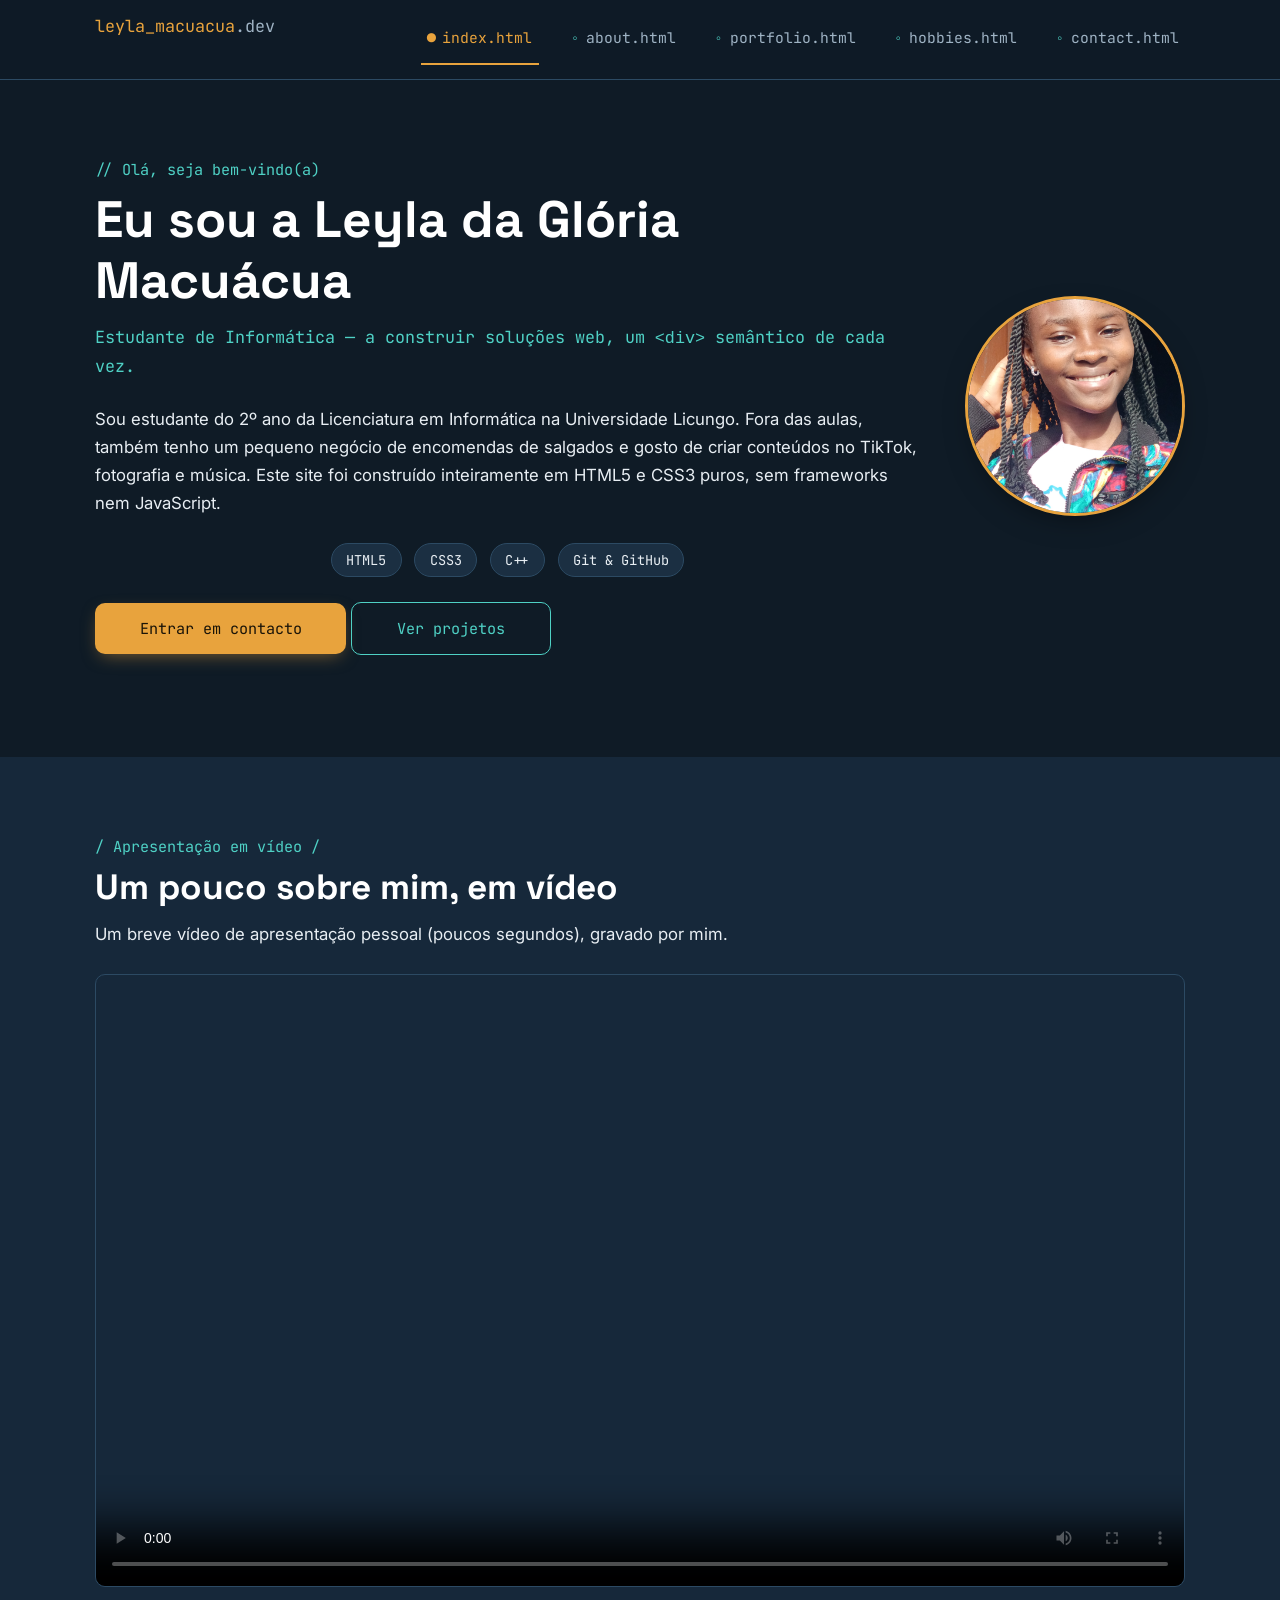
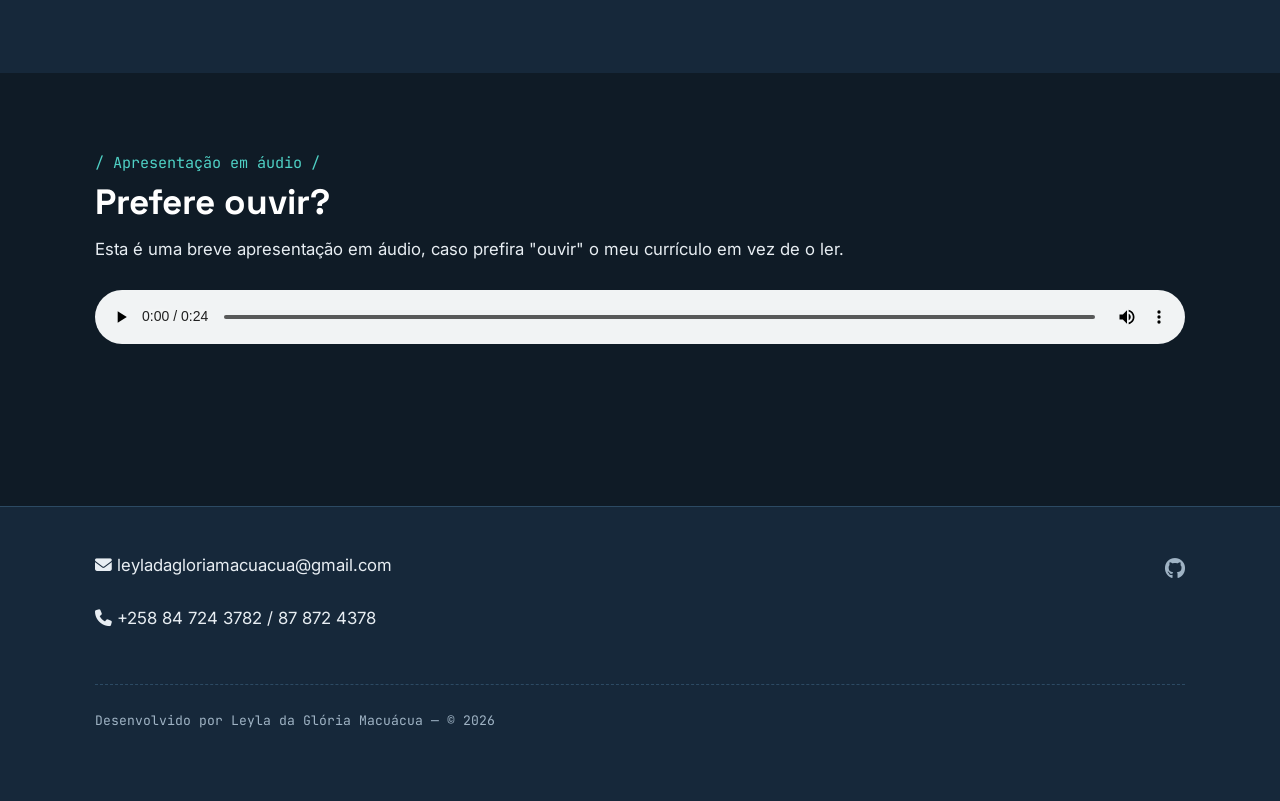
==== commit 814ba502: "Update image and video poster file extensions" ====
--- a/index.html
+++ b/index.html
@@ -69,7 +69,7 @@
 
       <figure>
         <img
-          src="assets/img/avatar.png"
+          src="assets/img/avatar.jpg"
           alt="Fotografia de Leyla da Glória Macuácua, estudante de Informática, sorrindo para a câmara"
           class="hero__avatar"
           width="220" height="220">
@@ -83,7 +83,7 @@
         <h2>Um pouco sobre mim, em vídeo</h2>
         <p>Um breve vídeo de apresentação pessoal (poucos segundos), gravado por mim.</p>
 
-        <video controls poster="assets/img/poster-video.png" preload="metadata">
+        <video controls poster="assets/img/poster-video.jpg" preload="metadata">
           <source src="assets/video/apresentacao.mp4" type="video/mp4">
           <source src="assets/video/apresentacao.webm" type="video/webm">
           O seu navegador não suporta a reprodução de vídeo nativo. Pode
